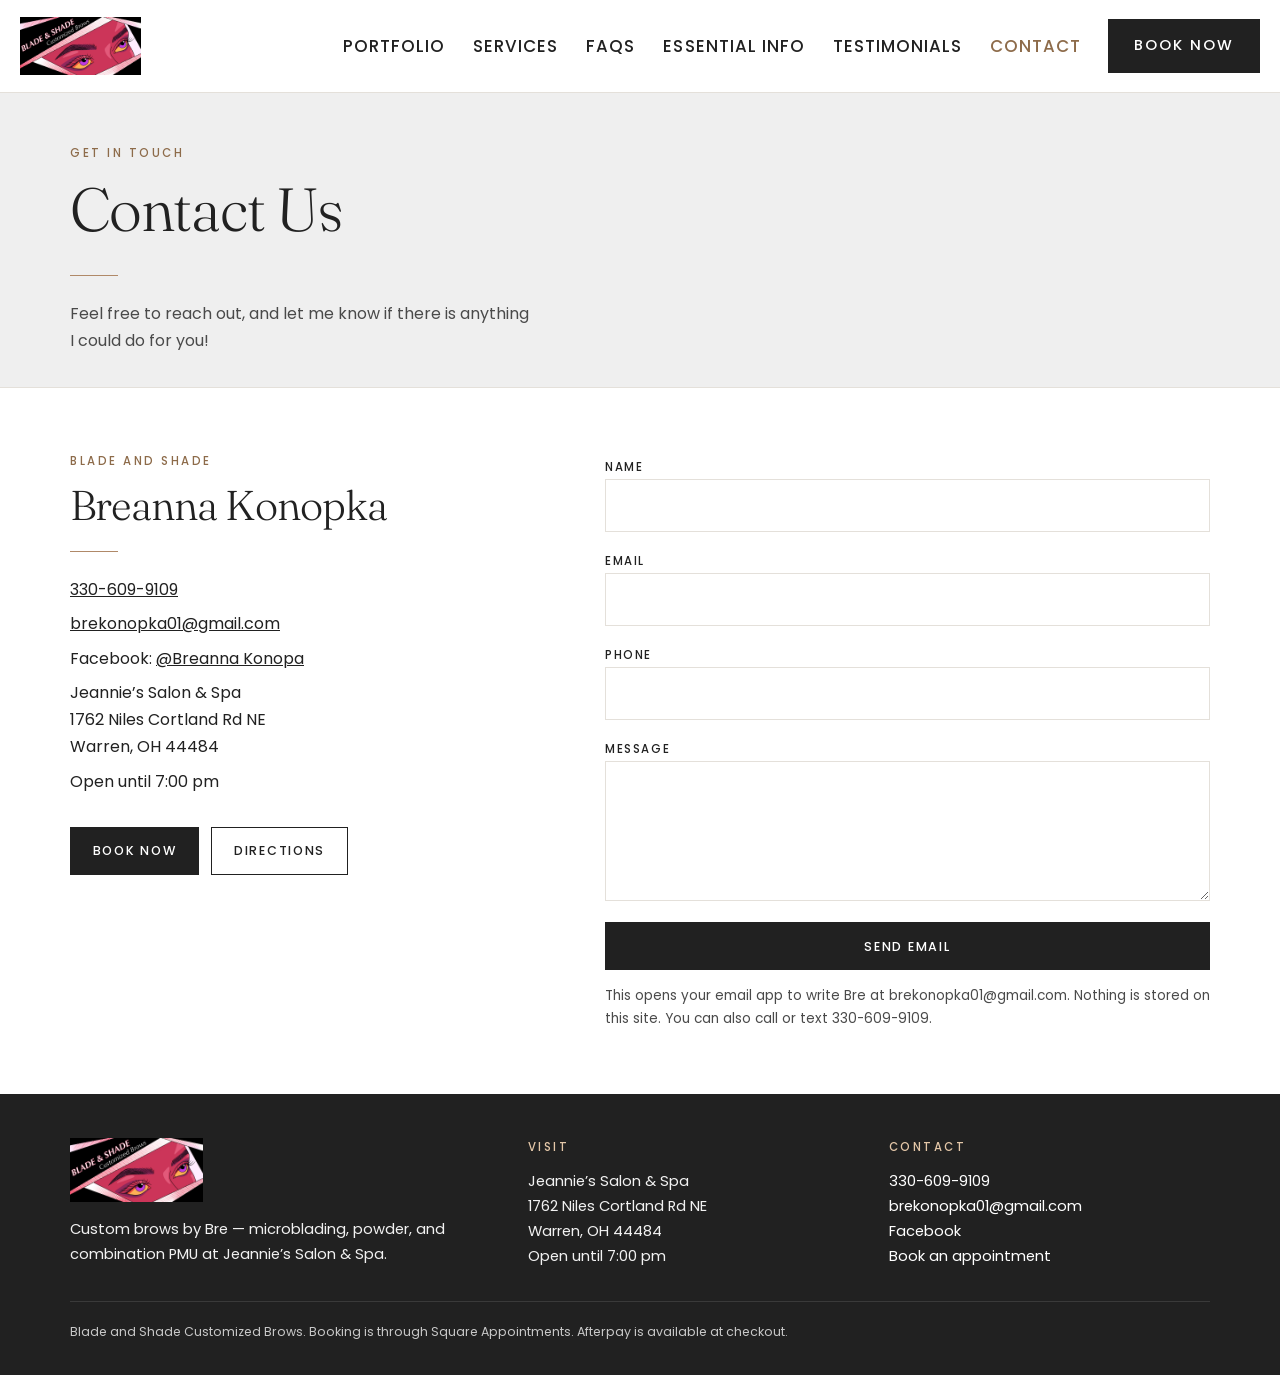
==== site/contact.html @ 1943bdfe "temp: Book now → Contact page (until appointments URL ready)" ====
<!DOCTYPE html>
<html lang="en">
<head>
  <meta charset="utf-8">
  <meta name="viewport" content="width=device-width, initial-scale=1">
  <title>Contact | Blade and Shade</title>
  <meta name="description" content="Reach Bre at Blade and Shade: 330-609-9109, brekonopka01@gmail.com. Jeannie’s Salon &amp; Spa, 1762 Niles Cortland Rd NE, Warren, OH 44484.">
  <link rel="canonical" href="https://www.bladeandshadepmu.com/contact">
  <meta property="og:title" content="Contact | Blade and Shade">
  <meta property="og:description" content="Reach Bre at Blade and Shade: 330-609-9109, brekonopka01@gmail.com. Jeannie’s Salon &amp; Spa, 1762 Niles Cortland Rd NE, Warren, OH 44484.">
  <meta property="og:type" content="website">
  <meta property="og:image" content="assets/img/logo.png">
  <meta name="theme-color" content="#212121">
  <link rel="icon" href="assets/img/logo-header.png" type="image/png">
  <link rel="preconnect" href="https://fonts.googleapis.com">
  <link rel="preconnect" href="https://fonts.gstatic.com" crossorigin>
  <link href="https://fonts.googleapis.com/css2?family=Fraunces:opsz,wght@9..144,300;9..144,400;9..144,500&family=Poppins:wght@300;400;500;600&display=swap" rel="stylesheet">
  <link rel="stylesheet" href="assets/css/styles.css">
  
</head>
<body>
  <header class="site-header">
    <div class="header-inner">
      <a class="logo" href="index.html"><img src="assets/img/logo-header.png" alt="Blade and Shade"></a>
      <nav class="nav" aria-label="Primary">
      <a href="portfolio.html">Portfolio</a>
      <a href="services.html">Services</a>
      <a href="faqs.html">FAQs</a>
      <a href="info.html">Essential Info</a>
      <a href="testimonials.html">Testimonials</a>
      <a href="contact.html" aria-current="page">Contact</a>
      </nav>
      <a class="btn header-cta" href="contact.html">Book now</a>
      <button class="menu-btn" type="button" aria-expanded="false" aria-controls="mobile-nav">Menu</button>
    </div>
    <nav class="mobile-nav" id="mobile-nav" hidden>
      <a href="portfolio.html">Portfolio</a>
      <a href="services.html">Services</a>
      <a href="faqs.html">FAQs</a>
      <a href="info.html">Essential Info</a>
      <a href="testimonials.html">Testimonials</a>
      <a href="contact.html" aria-current="page">Contact</a>
      <a class="btn" href="contact.html">Book now</a>
    </nav>
  </header>
  <section class="page-hero">
    <div class="wrap">
      <span class="eyebrow">Get in touch</span>
      <h1>Contact Us</h1>
      <hr class="rule">
      <p class="muted" style="max-width:46ch">Feel free to reach out, and let me know if there is anything I could do for you!</p>
    </div>
  </section>

  <section class="section">
    <div class="wrap contact-grid">
      <div class="vcard">
        <span class="eyebrow">Blade and Shade</span>
        <h2>Breanna Konopka</h2>
        <hr class="rule">
        <p><a href="tel:3306099109">330-609-9109</a></p>
        <p><a href="mailto:brekonopka01@gmail.com">brekonopka01@gmail.com</a></p>
        <p>Facebook: <a href="https://www.facebook.com/profile.php?id=61559056214686">@Breanna Konopa</a></p>
        <p>Jeannie’s Salon & Spa<br>1762 Niles Cortland Rd NE<br>Warren, OH 44484</p>
        <p>Open until 7:00 pm</p>
        <div class="btn-row mt">
          <a class="btn" href="contact.html">Book now</a>
          <a class="btn btn-ghost" href="https://maps.google.com/?q=1762+Niles+Cortland+Rd+NE,+Warren,+OH+44484">Directions</a>
        </div>
      </div>
      <form id="contact-form">
        <div>
          <label for="name">Name</label>
          <input id="name" name="name" autocomplete="name" required>
        </div>
        <div>
          <label for="email">Email</label>
          <input id="email" name="email" type="email" autocomplete="email" required>
        </div>
        <div>
          <label for="phone">Phone</label>
          <input id="phone" name="phone" type="tel" autocomplete="tel">
        </div>
        <div>
          <label for="message">Message</label>
          <textarea id="message" name="message" required></textarea>
        </div>
        <button class="btn" type="submit">Send email</button>
        <p class="form-note">This opens your email app to write Bre at brekonopka01@gmail.com. Nothing is stored on this site. You can also call or text 330-609-9109.</p>
      </form>
    </div>
  </section>
  <footer class="site-footer">
    <div class="wrap footer-grid">
      <div class="footer-brand">
        <img src="assets/img/logo-header.png" alt="Blade and Shade">
        <p>Custom brows by Bre — microblading, powder, and combination PMU at Jeannie’s Salon & Spa.</p>
      </div>
      <div>
        <span class="eyebrow" style="color:#e4c7a8">Visit</span>
        <p>Jeannie’s Salon & Spa<br>1762 Niles Cortland Rd NE<br>Warren, OH 44484<br>Open until 7:00 pm</p>
      </div>
      <div>
        <span class="eyebrow" style="color:#e4c7a8">Contact</span>
        <p>
          <a href="tel:3306099109">330-609-9109</a><br>
          <a href="mailto:brekonopka01@gmail.com">brekonopka01@gmail.com</a><br>
          <a href="https://www.facebook.com/profile.php?id=61559056214686">Facebook</a><br>
          <a href="contact.html">Book an appointment</a>
        </p>
      </div>
    </div>
    <div class="wrap legal">
      Blade and Shade Customized Brows. Booking is through Square Appointments. Afterpay is available at checkout.
    </div>
  </footer>
  <script src="assets/js/site.js"></script>
</body>
</html>
---- site/assets/css/styles.css ----
/* Blade and Shade — editorial salon, mobile-first */
:root {
  --ink: #212121;
  --paper: #ffffff;
  --mist: #efefef;
  --gold: #b08968;
  --gold-deep: #8d6b4a;
  --ink-soft: #4a4a4a;
  --line: #e4e0da;
  --max: 1140px;
  --header: 92px;
}

*,
*::before,
*::after { box-sizing: border-box; }

html { scroll-behavior: smooth; }

body {
  margin: 0;
  color: var(--ink);
  background: var(--paper);
  font-family: "Poppins", system-ui, sans-serif;
  font-weight: 400;
  font-size: 16px;
  line-height: 1.7;
  -webkit-font-smoothing: antialiased;
}

img { max-width: 100%; height: auto; display: block; }
a { color: inherit; }
button, input, textarea, select { font: inherit; color: inherit; border-radius: 0; }

h1, h2, h3, .serif {
  font-family: "Fraunces", Georgia, serif;
  font-weight: 300;
  line-height: 1.15;
  letter-spacing: -0.02em;
  margin: 0 0 0.5em;
}

h1 { font-size: clamp(2.1rem, 6vw, 3.8rem); }
h2 { font-size: clamp(1.7rem, 4vw, 2.6rem); }
h3 { font-size: clamp(1.25rem, 2.4vw, 1.55rem); }

p { margin: 0 0 1em; }
p:last-child { margin-bottom: 0; }

.wrap {
  width: min(var(--max), calc(100% - 2rem));
  margin-inline: auto;
}

.eyebrow {
  display: block;
  font-size: 0.72rem;
  font-weight: 500;
  letter-spacing: 0.22em;
  text-transform: uppercase;
  color: var(--gold-deep);
  margin-bottom: 0.7rem;
}

.eyebrow-lg {
  font-size: 0.92rem;
  letter-spacing: 0.18em;
}

.rule {
  width: 48px;
  height: 1px;
  background: var(--gold);
  border: 0;
  margin: 1.25rem 0 1.5rem;
}

/* Buttons */
.btn {
  display: inline-flex;
  align-items: center;
  justify-content: center;
  gap: 0.5rem;
  min-height: 48px;
  padding: 0.7rem 1.35rem;
  border: 1px solid var(--ink);
  background: var(--ink);
  color: var(--paper);
  text-decoration: none;
  font-size: 0.78rem;
  font-weight: 500;
  letter-spacing: 0.14em;
  text-transform: uppercase;
  border-radius: 0;
  transition: background 0.2s ease, color 0.2s ease, border-color 0.2s ease;
  cursor: pointer;
}

.btn:hover { background: #000; }

.btn-ghost {
  background: transparent;
  color: var(--ink);
}

.btn-ghost:hover {
  background: var(--ink);
  color: var(--paper);
}

.btn-light {
  background: var(--paper);
  color: var(--ink);
  border-color: var(--paper);
}

.btn-light:hover {
  background: transparent;
  color: var(--paper);
}

.btn-row { display: flex; flex-wrap: wrap; gap: 0.75rem; }

/* Header */
.site-header {
  position: sticky;
  top: 0;
  z-index: 40;
  background: rgba(255,255,255,0.94);
  backdrop-filter: blur(10px);
  border-bottom: 1px solid var(--line);
}

.header-inner {
  width: min(1240px, calc(100% - 1.5rem));
  margin-inline: auto;
  min-height: var(--header);
  display: flex;
  align-items: center;
  gap: 1rem;
}

.logo img {
  height: 46px;
  width: auto;
}

.nav {
  display: none;
  margin-left: auto;
  align-items: center;
  gap: 1.45rem;
}

.nav a {
  text-decoration: none;
  font-size: 1.05rem;
  font-weight: 500;
  letter-spacing: 0.06em;
  text-transform: uppercase;
  color: var(--ink);
  padding: 0.45rem 0.15rem;
}

.nav a:hover,
.nav a[aria-current="page"] { color: var(--gold-deep); }

.header-cta {
  display: none;
  margin-left: 0.55rem;
  min-height: 52px;
  padding: 0.85rem 1.55rem;
  font-size: 0.92rem;
}

.menu-btn {
  margin-left: auto;
  background: none;
  border: 1px solid var(--ink);
  min-width: 56px;
  min-height: 48px;
  padding: 0 0.95rem;
  letter-spacing: 0.12em;
  text-transform: uppercase;
  font-size: 0.85rem;
  font-weight: 500;
}

.mobile-nav {
  display: none;
  border-top: 1px solid var(--line);
  background: var(--paper);
  padding: 0.5rem 1.25rem 1.25rem;
}

.mobile-nav.open { display: block; }

.mobile-nav a {
  display: block;
  padding: 0.95rem 0;
  text-decoration: none;
  border-bottom: 1px solid var(--mist);
  font-size: 1.12rem;
  letter-spacing: 0.04em;
}

.mobile-nav .btn { margin-top: 1rem; width: 100%; }

@media (min-width: 980px) {
  .nav, .header-cta { display: flex; }
  .menu-btn, .mobile-nav { display: none !important; }
  .logo img { height: 58px; }
}

/* Hero */
.hero {
  position: relative;
  min-height: min(82vh, 720px);
  display: grid;
  place-items: end start;
  color: #fff;
  background: #1a1a1a center/cover no-repeat;
}

.hero::after {
  content: "";
  position: absolute;
  inset: 0;
  background: linear-gradient(180deg, rgba(20,20,20,0.28) 0%, rgba(20,20,20,0.55) 100%);
}

.hero-inner {
  position: relative;
  z-index: 1;
  width: min(var(--max), calc(100% - 2rem));
  margin: 0 auto;
  padding: 5rem 0 3.25rem;
}

.hero h1 { color: #fff; max-width: 16ch; }
.hero p { max-width: 36ch; color: #f3f3f3; font-size: 1.05rem; }

/* Sections */
.section { padding: 4rem 0; }
.section-mist { background: var(--mist); }
.section-tight { padding: 3rem 0; }

.page-hero {
  padding: 3.2rem 0 2rem;
  background: var(--mist);
  border-bottom: 1px solid var(--line);
}

.split {
  display: grid;
  gap: 2.25rem;
  align-items: center;
}

@media (min-width: 800px) {
  .split { grid-template-columns: 0.9fr 1.1fr; gap: 4rem; }
  .split.reverse { grid-template-columns: 1.1fr 0.9fr; }
  .split.reverse .copy { order: -1; }
}

.portrait {
  width: 100%;
  aspect-ratio: 4 / 5;
  object-fit: cover;
  background: var(--mist);
}

.lede { font-size: 1.05rem; color: var(--ink-soft); }

/* Cards / services */
.cards {
  display: grid;
  gap: 1rem;
}

@media (min-width: 700px) {
  .cards.cols-3 { grid-template-columns: repeat(3, 1fr); }
  .cards.cols-2 { grid-template-columns: repeat(2, 1fr); }
}

.card {
  background: var(--paper);
  border: 1px solid var(--line);
  padding: 1.5rem 1.4rem 1.6rem;
}

.card .meta {
  display: flex;
  flex-wrap: wrap;
  gap: 0.4rem 1rem;
  font-size: 0.82rem;
  letter-spacing: 0.04em;
  text-transform: uppercase;
  color: var(--gold-deep);
  margin: 0.35rem 0 0.9rem;
}

.price { font-weight: 500; }

.service {
  display: grid;
  gap: 0.4rem;
  padding: 1.75rem 0;
  border-bottom: 1px solid var(--line);
}

.service:first-child { border-top: 1px solid var(--line); }

.service-top {
  display: flex;
  flex-wrap: wrap;
  justify-content: space-between;
  gap: 0.4rem 1.2rem;
  align-items: baseline;
}

.service h3 { margin: 0; }
.service .amt {
  font-family: "Fraunces", Georgia, serif;
  font-size: 1.45rem;
  font-weight: 300;
}

/* FAQ */
.faq details {
  border-bottom: 1px solid var(--line);
  padding: 0.15rem 0;
}

.faq details:first-of-type { border-top: 1px solid var(--line); }

.faq summary {
  cursor: pointer;
  list-style: none;
  padding: 1.15rem 1.6rem 1.15rem 0;
  font-family: "Fraunces", Georgia, serif;
  font-size: 1.15rem;
  font-weight: 300;
  position: relative;
}

.faq summary::-webkit-details-marker { display: none; }

.faq summary::after {
  content: "+";
  position: absolute;
  right: 0;
  top: 1.1rem;
  color: var(--gold-deep);
  font-family: "Poppins", sans-serif;
  font-size: 1.2rem;
}

.faq details[open] summary::after { content: "–"; }

.faq .answer {
  padding: 0 0 1.25rem;
  color: var(--ink-soft);
}

.faq ul { padding-left: 1.15rem; margin: 0.4rem 0 0; }
.faq li { margin: 0.4rem 0; }

/* Quotes */
.quote {
  background: var(--paper);
  border: 1px solid var(--line);
  padding: 1.6rem 1.4rem 1.4rem;
}

.stars {
  color: var(--gold-deep);
  letter-spacing: 0.12em;
  font-size: 0.85rem;
  margin-bottom: 0.75rem;
}

.quote p { font-size: 0.98rem; }
.quote footer {
  margin-top: 1rem;
  font-size: 0.75rem;
  letter-spacing: 0.12em;
  text-transform: uppercase;
  color: var(--gold-deep);
}

/* Gallery */
.gallery {
  columns: 1;
  column-gap: 0.85rem;
}

.gallery img {
  width: 100%;
  margin: 0 0 0.85rem;
  background: var(--mist);
}

@media (min-width: 640px) { .gallery { columns: 2; } }
@media (min-width: 980px) { .gallery { columns: 3; } }

/* Contact */
.contact-grid {
  display: grid;
  gap: 2.5rem;
}

@media (min-width: 800px) {
  .contact-grid { grid-template-columns: 0.9fr 1.1fr; }
}

.vcard p { margin: 0 0 0.45rem; }

form {
  display: grid;
  gap: 0.85rem;
}

label {
  font-size: 0.72rem;
  letter-spacing: 0.14em;
  text-transform: uppercase;
  font-weight: 500;
}

input, textarea {
  width: 100%;
  border: 1px solid var(--line);
  background: var(--paper);
  padding: 0.75rem 0.8rem;
  border-radius: 0;
}

input:focus, textarea:focus {
  outline: 1px solid var(--ink);
  border-color: var(--ink);
}

textarea { min-height: 140px; resize: vertical; }

.form-note {
  font-size: 0.85rem;
  color: var(--ink-soft);
}

/* Policies */
.policies {
  display: grid;
  gap: 1rem;
}

.policy {
  background: var(--paper);
  border-left: 2px solid var(--gold);
  padding: 1.2rem 1.2rem 1.2rem 1.3rem;
}

/* Afterpay */
.afterpay {
  display: grid;
  gap: 1.75rem;
  align-items: center;
}

@media (min-width: 800px) {
  .afterpay { grid-template-columns: 180px 1fr; gap: 2.5rem; }
}

.afterpay img {
  width: 160px;
  margin-inline: auto;
}

/* Footer */
.site-footer {
  background: var(--ink);
  color: #f2f2f2;
  padding: 2.75rem 0 2rem;
  font-size: 0.92rem;
}

.site-footer a { color: #fff; text-decoration: none; }
.site-footer a:hover { color: #e4c7a8; }

.footer-grid {
  display: grid;
  gap: 1.6rem;
}

@media (min-width: 800px) {
  .footer-grid {
    grid-template-columns: 1.3fr 1fr 1fr;
    gap: 2.5rem;
  }
}

.footer-brand img {
  height: 64px;
  width: auto;
  margin-bottom: 0.9rem;
}

.legal {
  margin-top: 2rem;
  padding-top: 1.2rem;
  border-top: 1px solid #3a3a3a;
  font-size: 0.78rem;
  color: #c8c8c8;
}

.muted { color: var(--ink-soft); }
.center { text-align: center; }
.mt { margin-top: 2rem; }
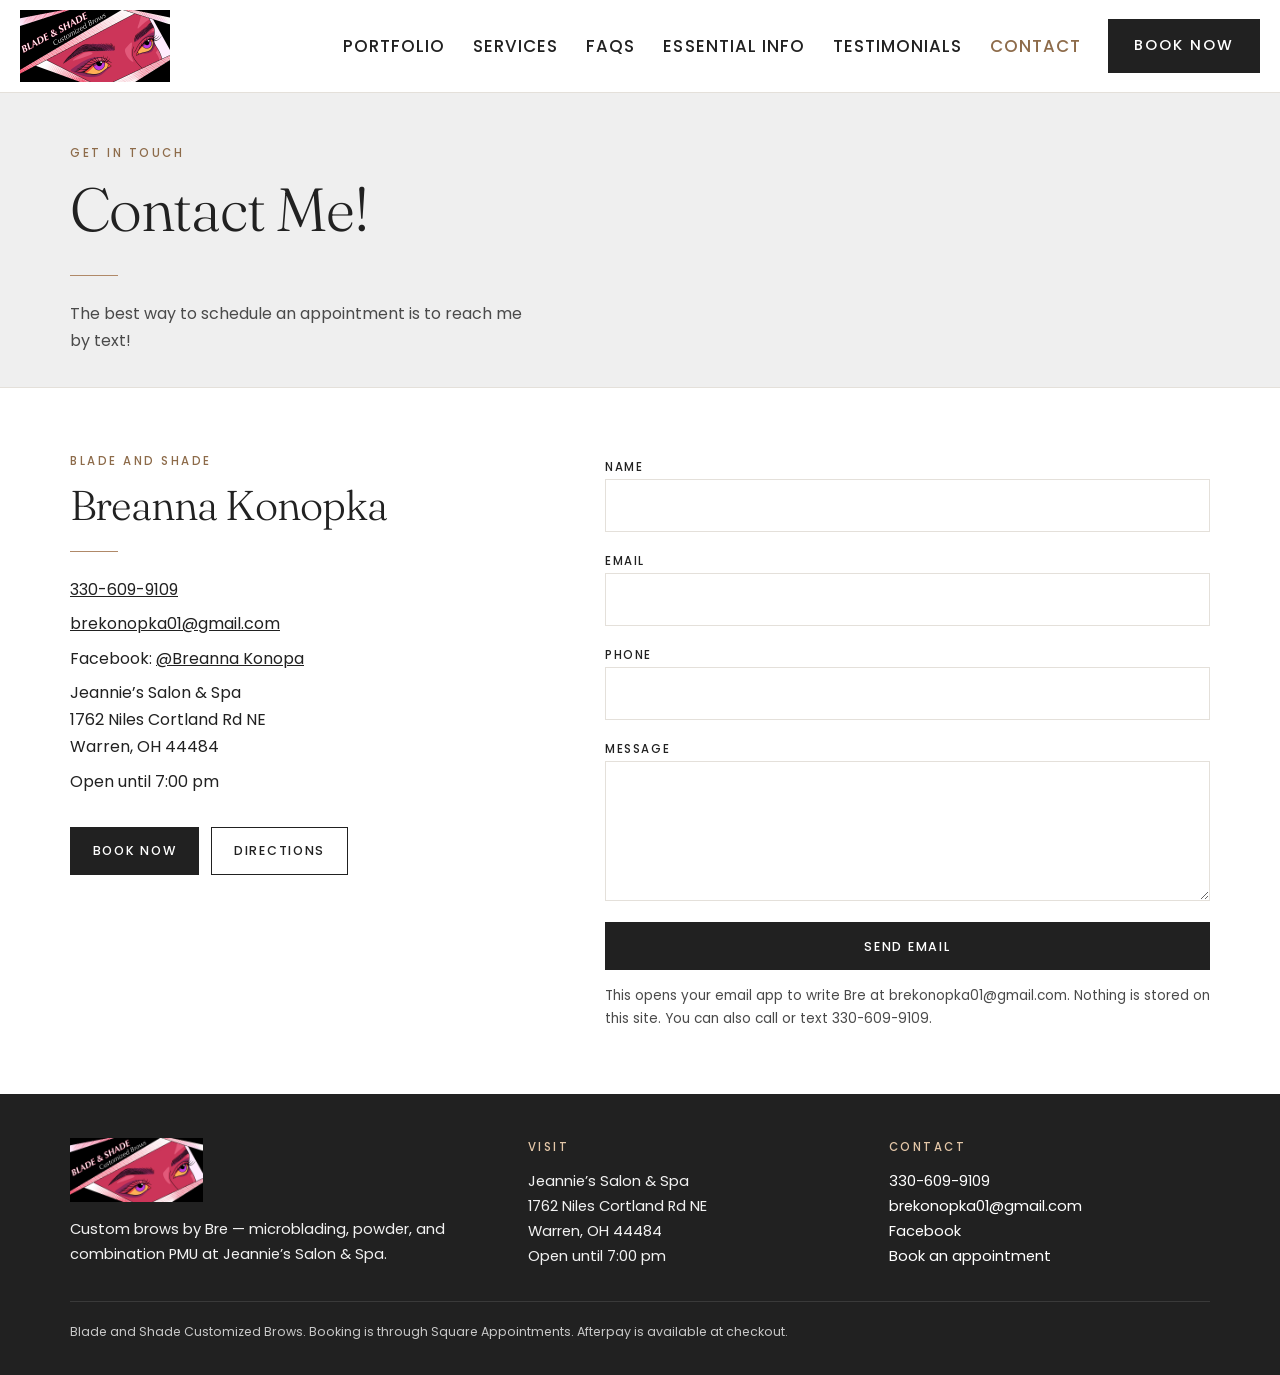
==== commit 46902cb1: "Change 'Contact Us' to 'Contact Me!' Updated contact heading and paragraph text." ====
--- a/site/contact.html
+++ b/site/contact.html
@@ -46,9 +46,9 @@
   <section class="page-hero">
     <div class="wrap">
       <span class="eyebrow">Get in touch</span>
-      <h1>Contact Us</h1>
+      <h1>Contact Me!</h1>
       <hr class="rule">
-      <p class="muted" style="max-width:46ch">Feel free to reach out, and let me know if there is anything I could do for you!</p>
+      <p class="muted" style="max-width:46ch">The best way to schedule an appointment is to reach me by text!</p>
     </div>
   </section>
 
--- a/site/assets/css/styles.css
+++ b/site/assets/css/styles.css
@@ -141,7 +141,7 @@
 }
 
 .logo img {
-  height: 46px;
+  height: 58px;
   width: auto;
 }
 
@@ -209,7 +209,7 @@
 @media (min-width: 980px) {
   .nav, .header-cta { display: flex; }
   .menu-btn, .mobile-nav { display: none !important; }
-  .logo img { height: 58px; }
+  .logo img { height: 72px; }
 }
 
 /* Hero */
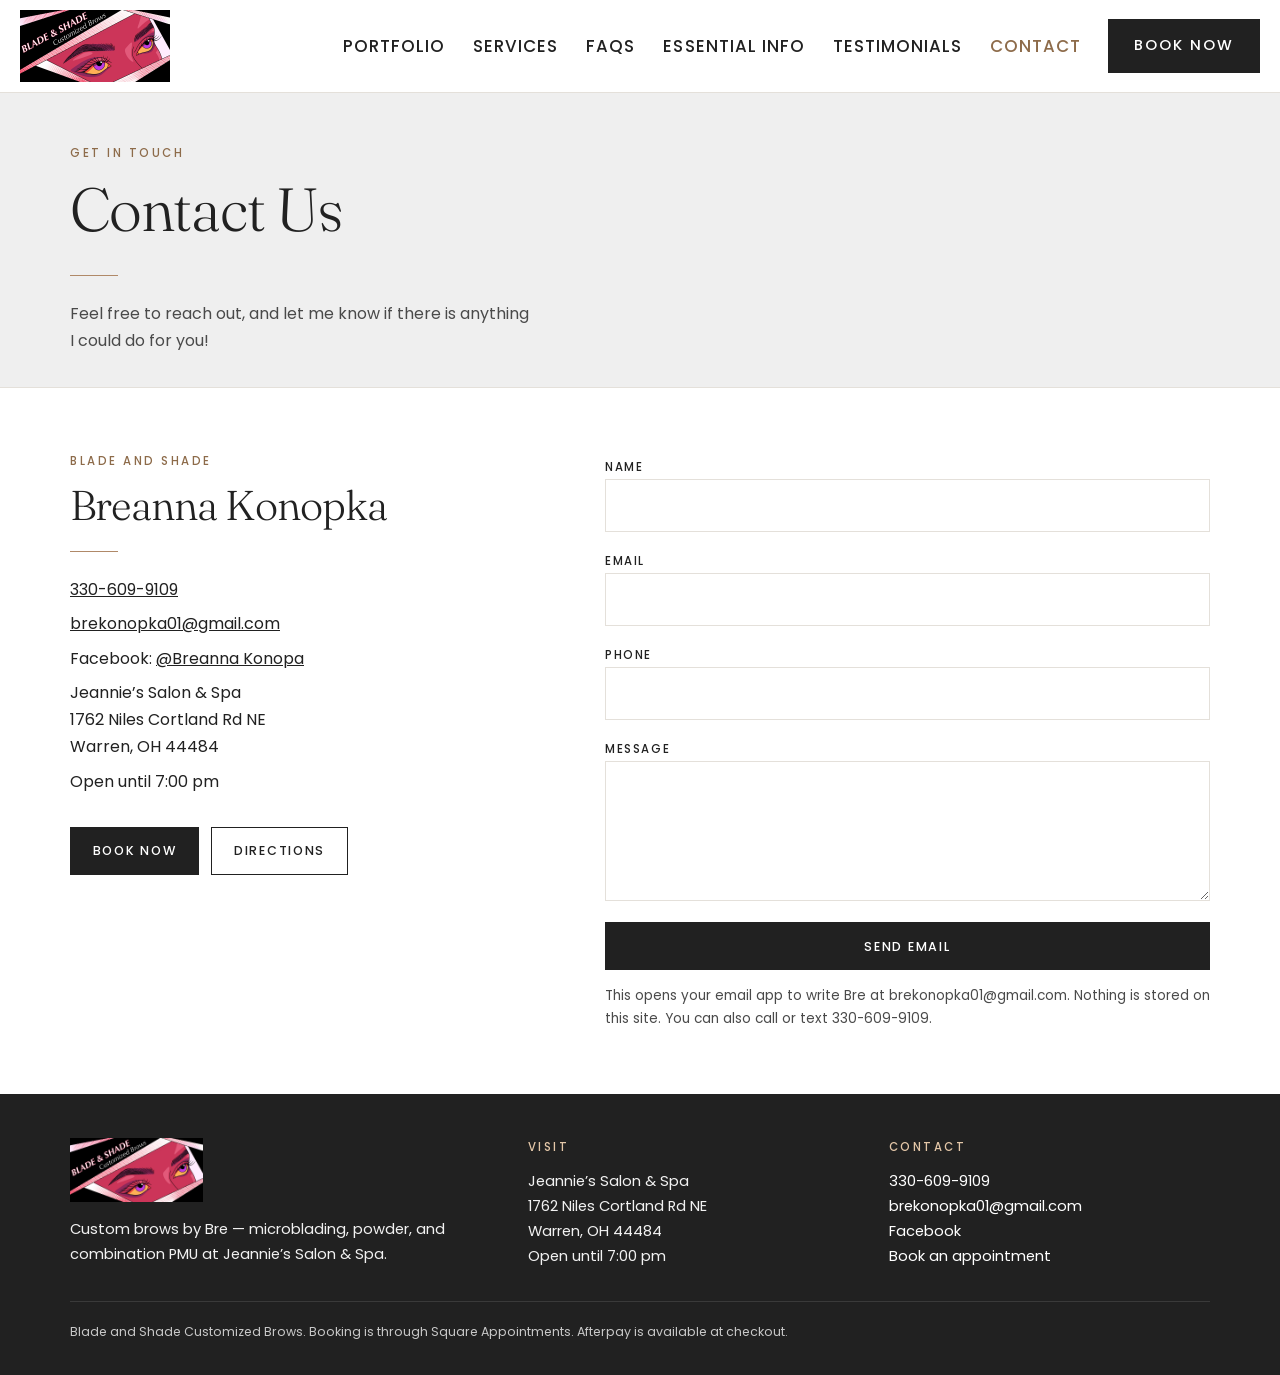
==== commit fe919519: "html: use cropped logo favicon" ====
--- a/site/contact.html
+++ b/site/contact.html
@@ -11,7 +11,9 @@
   <meta property="og:type" content="website">
   <meta property="og:image" content="assets/img/logo.png">
   <meta name="theme-color" content="#212121">
-  <link rel="icon" href="assets/img/logo-header.png" type="image/png">
+  <link rel="icon" href="assets/img/favicon.ico" sizes="any">
+  <link rel="icon" href="assets/img/favicon-32.png" type="image/png" sizes="32x32">
+  <link rel="apple-touch-icon" href="assets/img/apple-touch-icon.png">
   <link rel="preconnect" href="https://fonts.googleapis.com">
   <link rel="preconnect" href="https://fonts.gstatic.com" crossorigin>
   <link href="https://fonts.googleapis.com/css2?family=Fraunces:opsz,wght@9..144,300;9..144,400;9..144,500&family=Poppins:wght@300;400;500;600&display=swap" rel="stylesheet">
@@ -46,9 +48,9 @@
   <section class="page-hero">
     <div class="wrap">
       <span class="eyebrow">Get in touch</span>
-      <h1>Contact Me!</h1>
+      <h1>Contact Us</h1>
       <hr class="rule">
-      <p class="muted" style="max-width:46ch">The best way to schedule an appointment is to reach me by text!</p>
+      <p class="muted" style="max-width:46ch">Feel free to reach out, and let me know if there is anything I could do for you!</p>
     </div>
   </section>
 
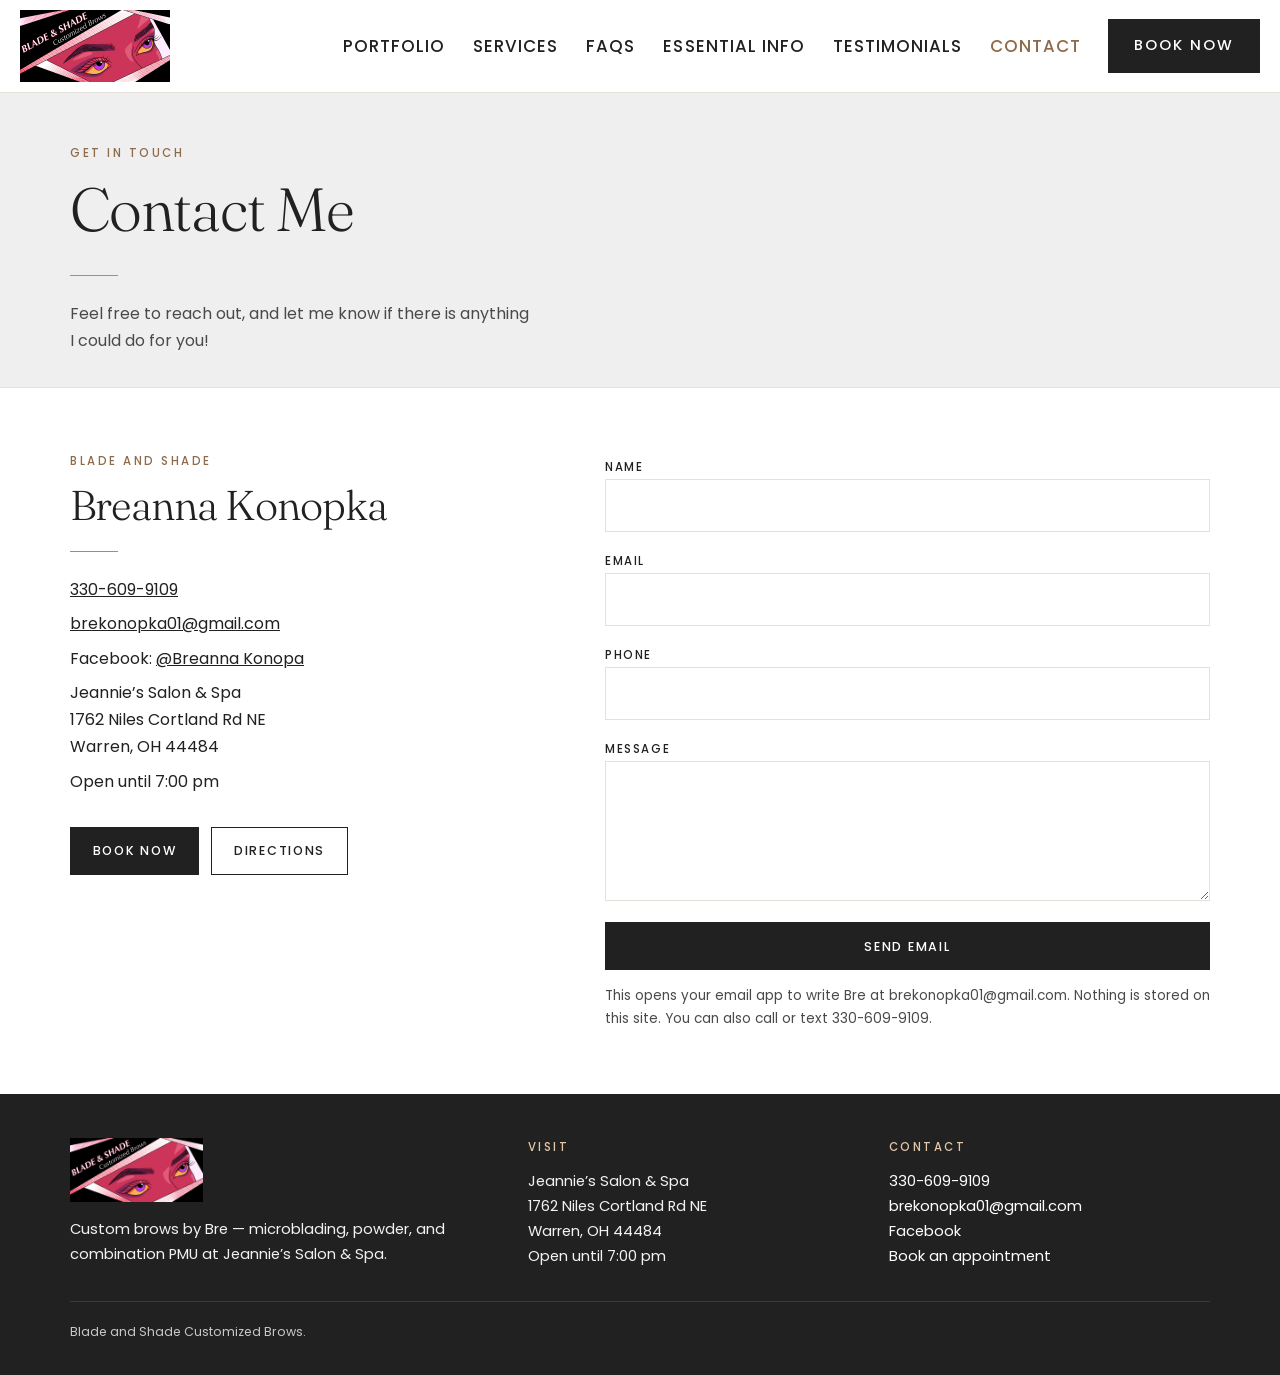
==== commit a8ecdab2: "copy: restore Contact Me heading (do not stomp Matthew edits)" ====
--- a/site/contact.html
+++ b/site/contact.html
@@ -48,7 +48,7 @@
   <section class="page-hero">
     <div class="wrap">
       <span class="eyebrow">Get in touch</span>
-      <h1>Contact Us</h1>
+      <h1>Contact Me</h1>
       <hr class="rule">
       <p class="muted" style="max-width:46ch">Feel free to reach out, and let me know if there is anything I could do for you!</p>
     </div>
@@ -92,30 +92,7 @@
       </form>
     </div>
   </section>
-  <footer class="site-footer">
-    <div class="wrap footer-grid">
-      <div class="footer-brand">
-        <img src="assets/img/logo-header.png" alt="Blade and Shade">
-        <p>Custom brows by Bre — microblading, powder, and combination PMU at Jeannie’s Salon & Spa.</p>
-      </div>
-      <div>
-        <span class="eyebrow" style="color:#e4c7a8">Visit</span>
-        <p>Jeannie’s Salon & Spa<br>1762 Niles Cortland Rd NE<br>Warren, OH 44484<br>Open until 7:00 pm</p>
-      </div>
-      <div>
-        <span class="eyebrow" style="color:#e4c7a8">Contact</span>
-        <p>
-          <a href="tel:3306099109">330-609-9109</a><br>
-          <a href="mailto:brekonopka01@gmail.com">brekonopka01@gmail.com</a><br>
-          <a href="https://www.facebook.com/profile.php?id=61559056214686">Facebook</a><br>
-          <a href="contact.html">Book an appointment</a>
-        </p>
-      </div>
-    </div>
-    <div class="wrap legal">
-      Blade and Shade Customized Brows. Booking is through Square Appointments. Afterpay is available at checkout.
-    </div>
-  </footer>
+  <div id="site-footer"></div>
   <script src="assets/js/site.js"></script>
 </body>
 </html>
--- a/site/assets/css/styles.css
+++ b/site/assets/css/styles.css
@@ -468,11 +468,12 @@
 }
 
 @media (min-width: 800px) {
-  .afterpay { grid-template-columns: 180px 1fr; gap: 2.5rem; }
+  .afterpay { grid-template-columns: 280px 1fr; gap: 2.5rem; }
 }
 
 .afterpay img {
-  width: 160px;
+  width: 260px;
+  max-width: 100%;
   margin-inline: auto;
 }
 
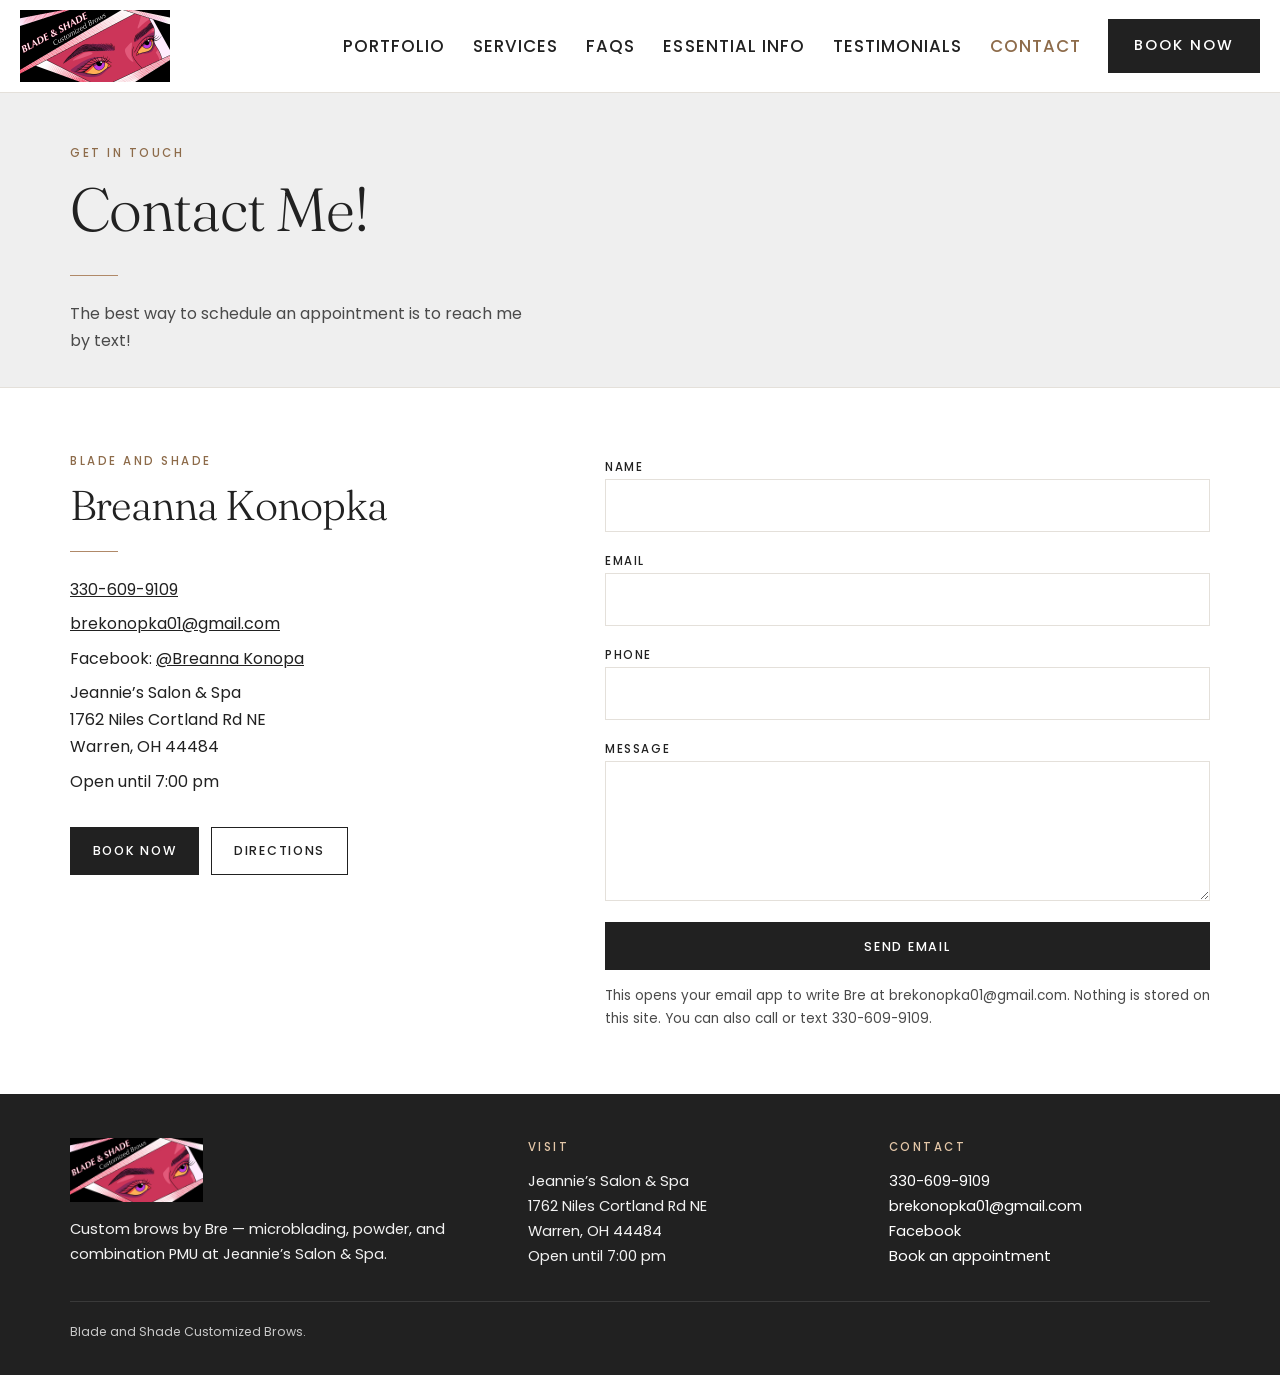
==== commit b9879daf: "copy: restore Matthew Contact Me! + text-to-book line from history" ====
--- a/site/contact.html
+++ b/site/contact.html
@@ -48,9 +48,9 @@
   <section class="page-hero">
     <div class="wrap">
       <span class="eyebrow">Get in touch</span>
-      <h1>Contact Me</h1>
+      <h1>Contact Me!</h1>
       <hr class="rule">
-      <p class="muted" style="max-width:46ch">Feel free to reach out, and let me know if there is anything I could do for you!</p>
+      <p class="muted" style="max-width:46ch">The best way to schedule an appointment is to reach me by text!</p>
     </div>
   </section>
 
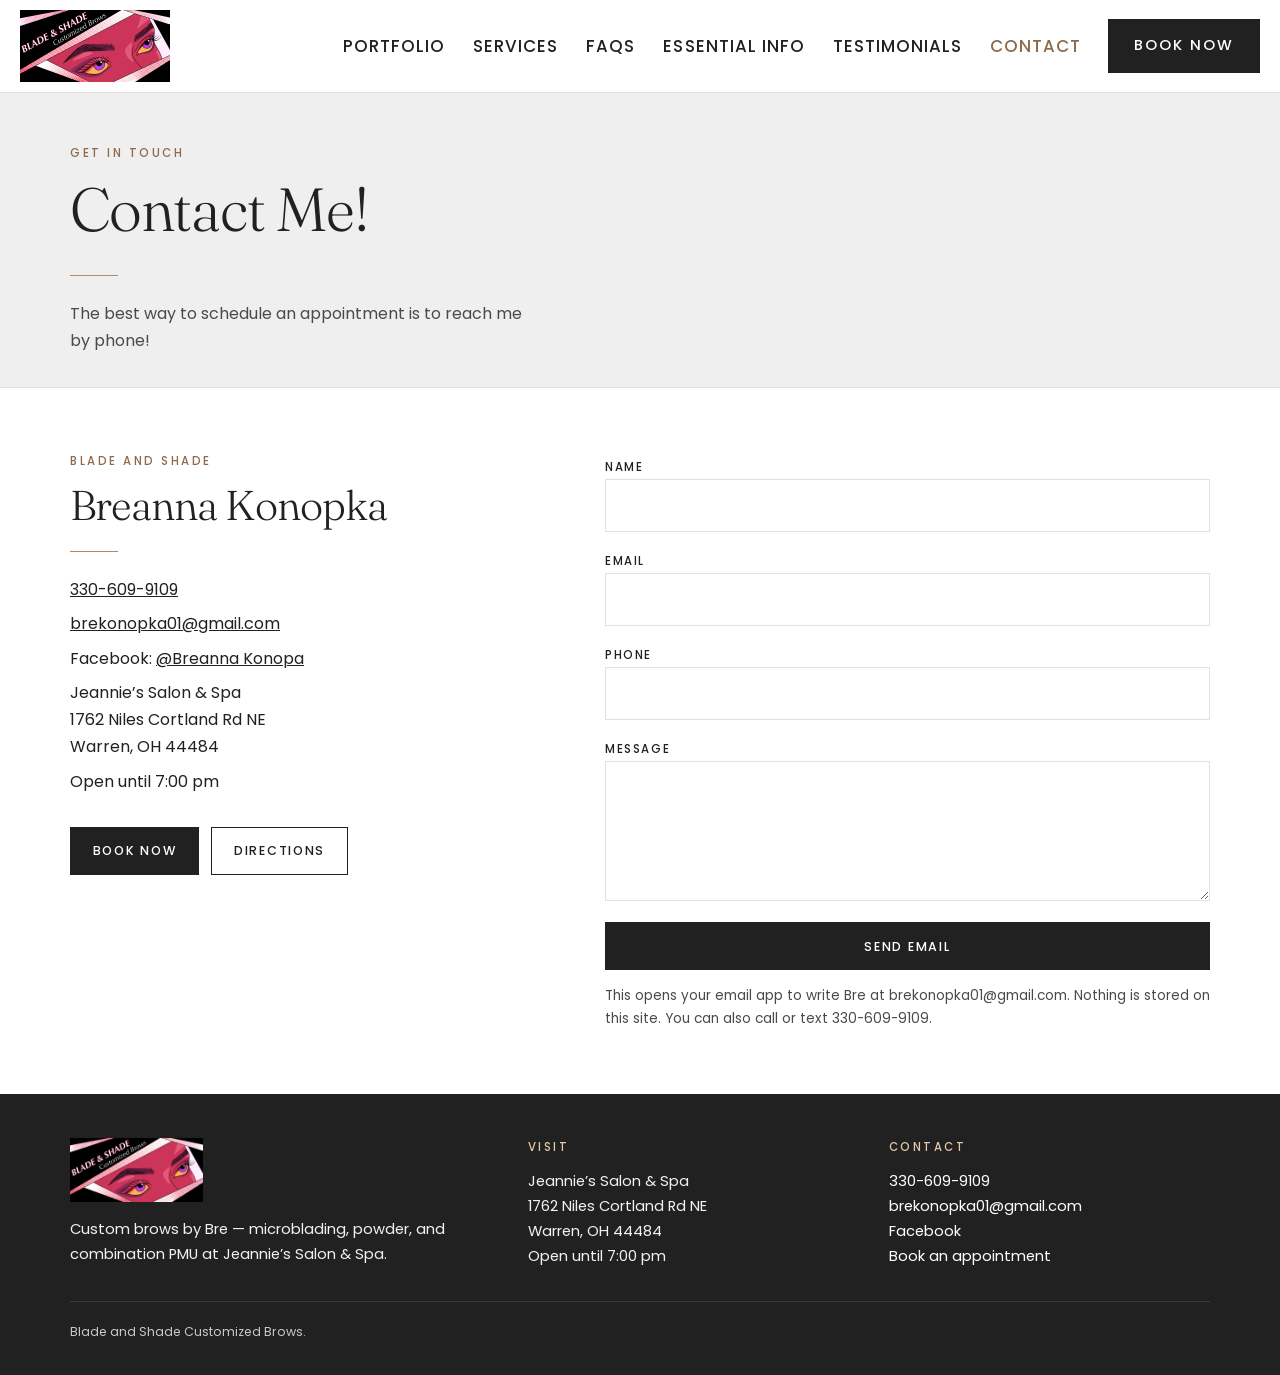
==== commit a4aae3e9: "Update contact method from text to phone" ====
--- a/site/contact.html
+++ b/site/contact.html
@@ -50,7 +50,7 @@
       <span class="eyebrow">Get in touch</span>
       <h1>Contact Me!</h1>
       <hr class="rule">
-      <p class="muted" style="max-width:46ch">The best way to schedule an appointment is to reach me by text!</p>
+      <p class="muted" style="max-width:46ch">The best way to schedule an appointment is to reach me by phone!</p>
     </div>
   </section>
 
